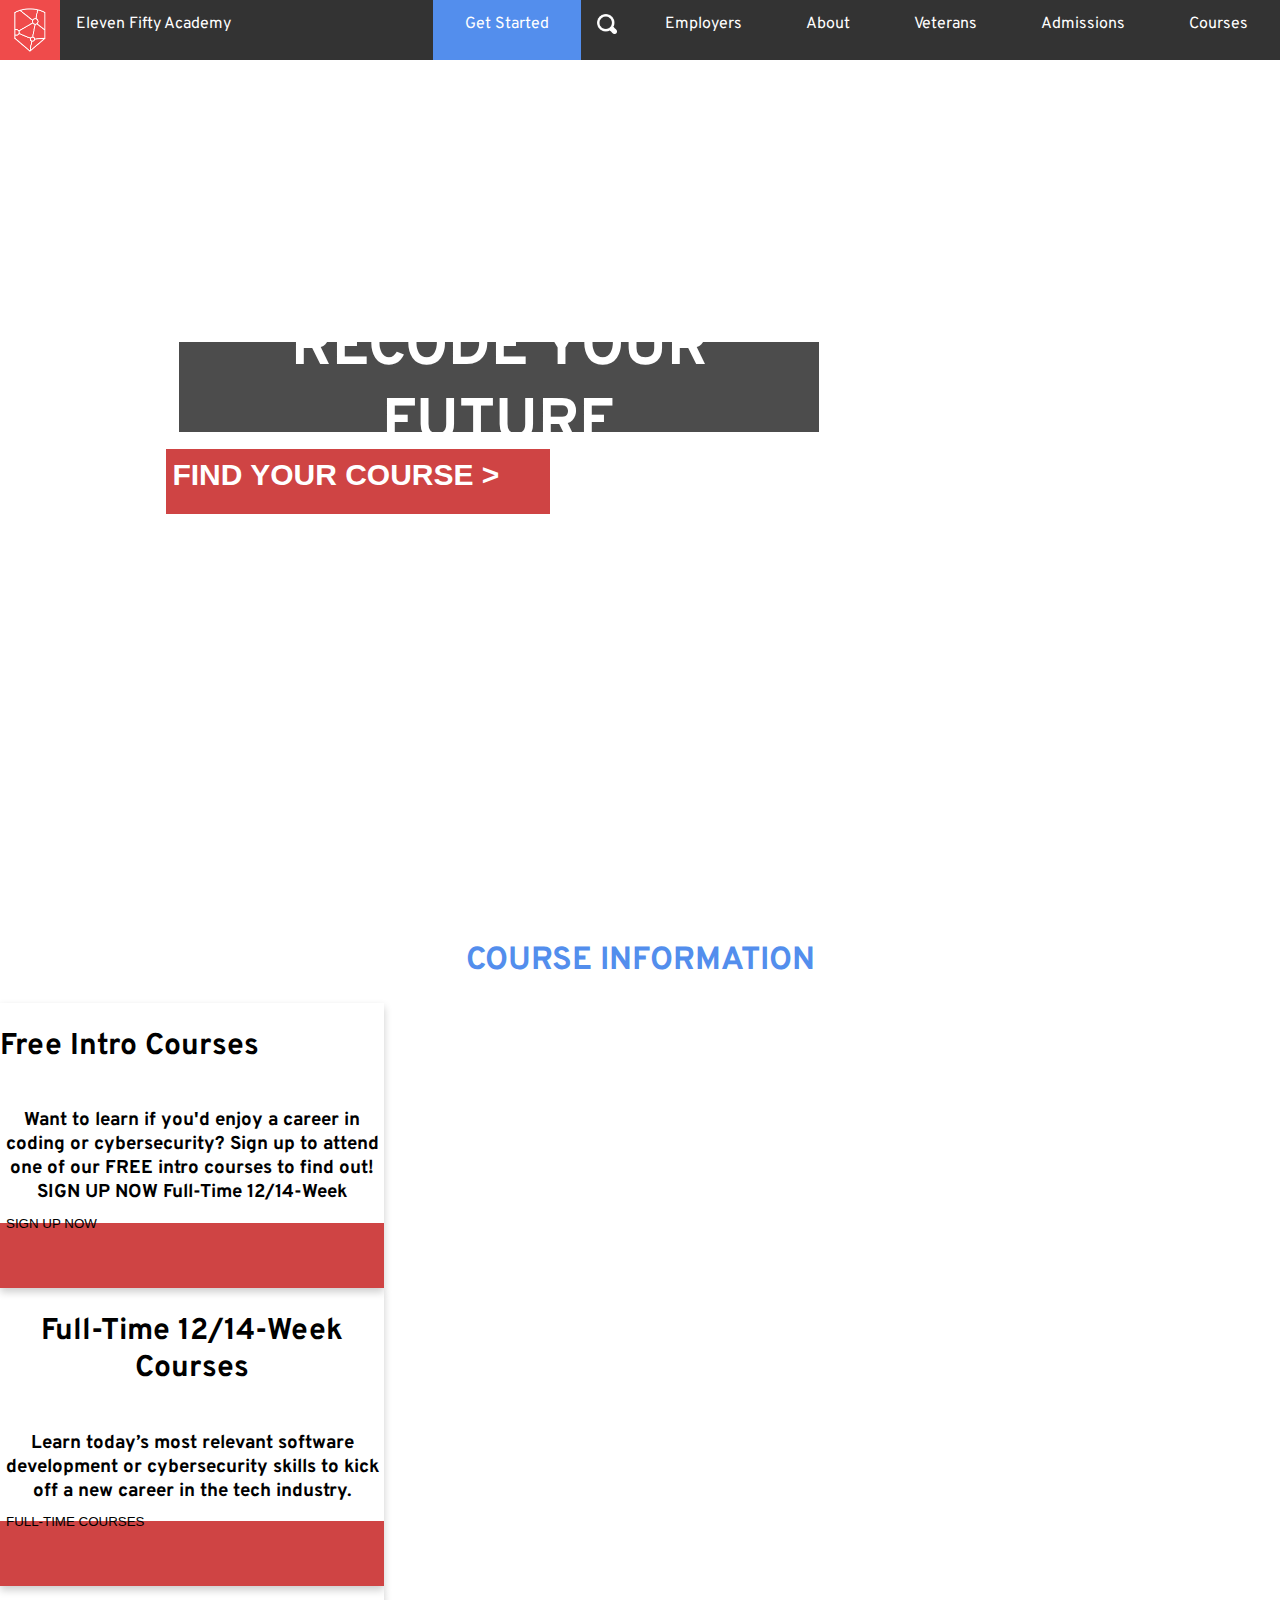
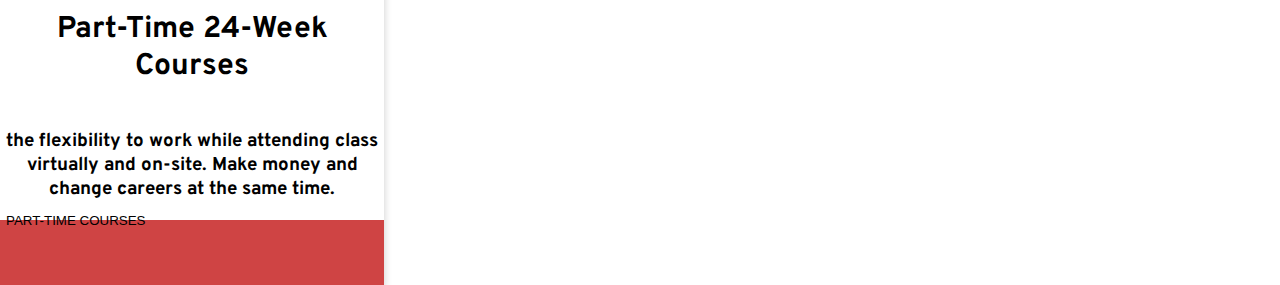
==== index.html @ eada4ab7 "static-layout" ====
<!DOCTYPE html>
<html lang="en">

<head>
    <meta charset="UTF-8">
    <meta name="viewport" content="width=device-width, initial-scale=1.0">
    <meta http-equiv="X-UA-Compatible" content="ie=edge">
    <link rel='stylesheet' type="text/css" href="staticProject.css">
    <link
        href="https://fonts.googleapis.com/css?family=Barlow:400,600,600i|Belleza|Crimson+Text:400,600|Overpass:400,400i,600,600i,700,700i,800,900"
        rel="stylesheet">
    <title>Indy Nonprofit Coding Bootcamp</title>
</head>

<body>
    <div>
        <div>

            <nav>
                <ul>
                    <li class='imageLi'><img id='image' src='assets /efa.png'></li>
                    <li class='efa'>Eleven Fifty Academy</li>
                    <li class='hover'><a href="https://elevenfifty.org/courses/">Courses</a></li>
                    <li class='hover'><a href="https://elevenfifty.org/admissions/">Admissions</a></li>
                    <li class='hover'><a href="https://elevenfifty.org/veterans/">Veterans</a></li>
                    <li class='hover'><a href="https://elevenfifty.org/about/">About</a></li>
                    <li class='hover'><a href="https://elevenfifty.org/partners/">Employers</a></li>
                    <li class='hover'><img src='./assets /magnifying-glass-icon-png-14-original.png' height="20pxxpx"
                            width="20px" style="color: white"></li>
                    <li class='hover' id='getStarted'><a href="https://elevenfifty.org/get-started/">Get Started</a>
                    </li>
                </ul>
            </nav>
        </div>
        <div id = 'fullScreen'>
            <video id='efaVideo' loop="" muted="" autoplay=""
                poster="https://elevenfifty.org/wp-content/themes/elevenfiftyacademy/assets/video/mobile.jpg"
                class="fullscreen-bg__video">
                <source src="https://elevenfifty.org/wp-content/themes/elevenfiftyacademy/assets/video/EFA-home.webm"
                    type="video/webm">
                <!-- <source src="https://elevenfifty.org/wp-content/themes/elevenfiftyacademy/assets/video/EFA-home.mp4" type="video/mp4"> -->
                <!-- <source src="https://elevenfifty.org/wp-content/themes/elevenfiftyacademy/assets/video/EFA-home.ogv" type="video/ogg"> -->
            </video>
            <!-- <source src="https://elevenfifty.org/wp-content/themes/elevenfiftyacademy/assets/video/EFA-home.webm" type="video/webm"> -->
        <div id= videoText>
                        <div class='recode' id='recode'>
                            <h1 style=font-size:60px>RECODE YOUR FUTURE</h1style>
                        </div>
            
                        <div id='findCourse'>
                            <button>
                                <h2 class='h2'style=font-size:30px>FIND YOUR COURSE  ></h2>
                            </button>
                        </div>
                    
            
                    <div id=lifeSux>
                        <img src='assets /down-arrowhead-in-a-circle.svg' class="filter-white" />
                    </div>
                
            </div>
        </div>


    </div>
    </div>

    <br>

    <div class='backgroundCards'>
        <div>
            <h1 class="courseInfo">COURSE INFORMATION</h1>
        </div>

        <div class='box1'>
            <h2 style=font-size:30px>Free Intro Courses</h2>
            
            <h3> Want to learn if you'd enjoy a career in coding or cybersecurity? Sign up to attend one of our FREE
                intro courses to find out! SIGN UP NOW Full-Time 12/14-Week </h3>
                <button class='cardButton'>SIGN UP NOW</button>
        </div>

        <div class='box2'>
                <H2 style=font-size:30px>Full-Time 12/14-Week Courses</H2>
                    <h3>Learn today’s most relevant software development or cybersecurity skills to kick off a new career in the
                    tech industry.</h3>
                <button class='cardButton'>FULL-TIME COURSES</button>
           
        </div>

        <div class='box3'>
            <h2 style=font-size:30px> Part-Time 24-Week Courses</h2>
            <h3>the flexibility to work while attending class virtually and on-site. Make money and change careers at
                the same time.</h3>
            <button class='cardButton'>PART-TIME COURSES</button>
        </div>
    </div>
</body>

</html>
---- staticProject.css ----
body {
font-family: 'Overpass';
margin: 0;
}

nav {
/* top: -8px; */
/* left: -8px; */
color: darkgrey;
height: 60px;
width: 100vw;
position: fixed;
z-index: 3;
}

ul {
list-style-type: none;
margin: 0;
padding: 0;
overflow: hidden;
background-color: #333;
position: relative;
height: 60px;
text-align: right;
background-position: 100%;
padding-right: 0px;
}

#image {
height: 60px;
padding: 0
}

.imageLi {
width: 60px;
float: left;
}

.efa{
display: block;
color: white;
text-align: center;
text-decoration: none;
float: left;
padding: 14px 16px;
height: 100px
}

.hover {
display: block;
color: white;
text-align: center;
text-decoration: none;
float: left;
padding: 14px 16px;
height: 50px
}

li :nth-child() {
display: block;
color: white;
text-align: center;
padding: 14px 16px;
text-decoration: none;
}

li :nth-child() {
display: block;
color: white;
text-align: center;
padding: 14px 16px;
text-decoration: none;
}

li :nth-child() {
display: block;
color: white;
text-align: center;
padding: 14px 16px;
text-decoration: none;
}

li :nth-child() {
display: block;
color: white;
text-align: center;
padding: 14px 16px;
text-decoration: none;
}

li :nth-child() {
display: block;
color: white;
text-align: center;
padding: 14px 16px;
text-decoration: none;
padding: 14px 16px
}

li :nth-child() {
height: 40px;
width: 20px;
}

li :nth-child() {
display: block;
color: white;
text-align: center;
padding: 14px 16px;
text-decoration: none;
}

a:link {
color: white;
background-color: transparent;
text-decoration: none;
padding: 14px 16px
}

a:visited {
color: white;
background-color: transparent;
text-decoration: none;
}

.hover:hover {
background-color: #111;
text-decoration: none;
padding: 14px 16px
}

.hover {
float: right;
}

a:active {
color: white;
background-color: #111;
text-decoration: none;
}

video {
position: relative;
top: 50px;
/* bottom: 0; */
width: 100%;
height: 100%;
z-index: -3;
}



#getStarted { 
float: right;
background-color: #538eed;
text-align: center;
}

#getStarted:hover {
background-color: lightblue;
}

.recode {
color: white;
background-color: #1f1f1f;
background: rgba(0, 0, 0, 0.7);
left: 175px;
top: 0px;
position: relative; 
background-origin: content-box ;
width: 50%;
text-align: center;
z-index: 2;
}

button{
background-color: #cf4444;
position: relative;
text-align: center;
height: 65px;
display: flex;
line-height: 0px;
width: 400px;
border: #cf4444;
}
#findCourse{
position: absolute;  
top: 50%;  
left: 13%;
display: flex;
align-items: center;
justify-content: center;
z-index: 3;
border: none;
width: 30%;
height: 7vh;
}

#recode{
position: absolute;  
top: 38%;  
left: 14%;
/*margin: auto;*/ 
display: flex;
align-items: center;
justify-content: center;
z-index: 3;
width: 50%;
height:10%; 
}
.h2{
color: white;
}
.filter-white{
filter: invert(100%);
}
#efaVideo{
width: 100vw; 
height: auto;
object-fit: cover;
left: 0px;
top: 0px;
z-index: 1;
}
#fullScreen{
width:100%;
min-height: 100%; 
/* Set the height to match that of the viewport. */
height: 100vh;
width: auto;
padding:0;
margin: 0;
position: relative;
}

.box1{
box-shadow: 0 4px 8px 0 rgba(0,0,0,0.2);
transition: 0.3s;
text-align: center;
display: inline-block;
width: 30%;
justify-content: space-between;
display: flex;
   flex-wrap: wrap;
   justify-content: space-between;
   flex: 0 1 24%;
}

.box1:hover {
box-shadow: 0 8px 16px 0 rgba(0,0,0,0.2);
}

.box2{
box-shadow: 0 4px 8px 0 rgba(0,0,0,0.2);
transition: 0.3s;
text-align: center;
display: inline-block;
width: 30%;
justify-content: space-between;
display: flex;
   flex-wrap: wrap;
   justify-content: space-between;
   flex: 0 1 24%;
}
.box2:hover {
box-shadow: 0 8px 16px 0 rgba(0,0,0,0.2);

}
.box3{
box-shadow: 0 4px 8px 0 rgba(0,0,0,0.2);
transition: 0.3s;
text-align: center;
display: inline-block;
width: 30%;
justify-content: space-between;
display: flex;
   flex-wrap: wrap;
   justify-content: space-between;
   flex: 0 1 24%;

}
.box3:hover {
box-shadow: 0 8px 16px 0 rgba(0,0,0,0.2);
}
.cardButton{

}

.courseInfo{
text-align: center;
color: #538eed;
}
.backgroundCards{
background-color: ;

}
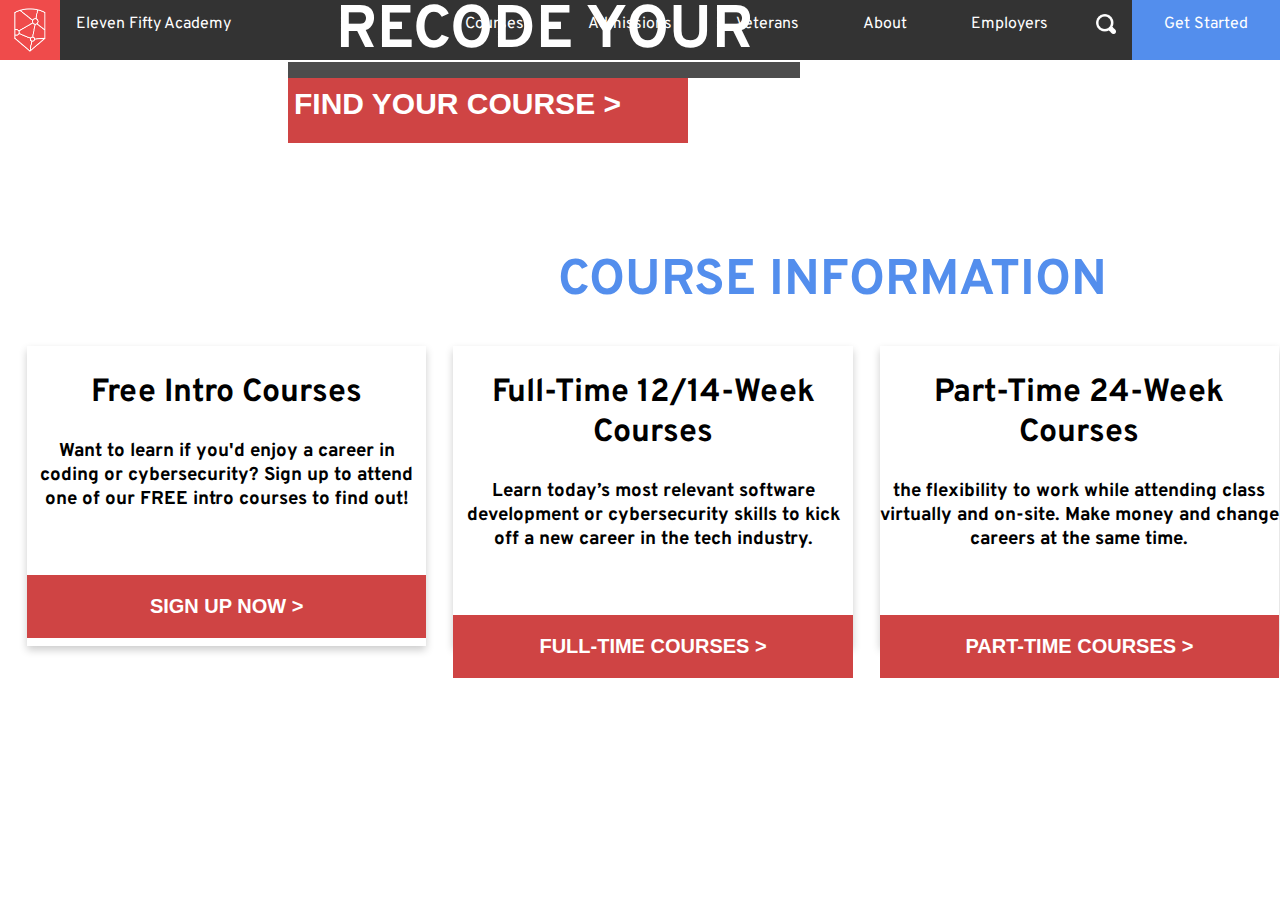
==== commit dac0875a: "static-layout" ====
--- a/index.html
+++ b/index.html
@@ -10,6 +10,7 @@
         href="https://fonts.googleapis.com/css?family=Barlow:400,600,600i|Belleza|Crimson+Text:400,600|Overpass:400,400i,600,600i,700,700i,800,900"
         rel="stylesheet">
     <title>Indy Nonprofit Coding Bootcamp</title>
+
 </head>
 
 <body>
@@ -20,45 +21,49 @@
                 <ul>
                     <li class='imageLi'><img id='image' src='assets /efa.png'></li>
                     <li class='efa'>Eleven Fifty Academy</li>
-                    <li class='hover'><a href="https://elevenfifty.org/courses/">Courses</a></li>
-                    <li class='hover'><a href="https://elevenfifty.org/admissions/">Admissions</a></li>
-                    <li class='hover'><a href="https://elevenfifty.org/veterans/">Veterans</a></li>
-                    <li class='hover'><a href="https://elevenfifty.org/about/">About</a></li>
-                    <li class='hover'><a href="https://elevenfifty.org/partners/">Employers</a></li>
-                    <li class='hover'><img src='./assets /magnifying-glass-icon-png-14-original.png' height="20pxxpx"
-                            width="20px" style="color: white"></li>
+
                     <li class='hover' id='getStarted'><a href="https://elevenfifty.org/get-started/">Get Started</a>
                     </li>
+                    <li class='hover'><img src='./assets /magnifying-glass-icon-png-14-original.png' height="20px"
+                            width="20px" style="color: white"></li>
+                    <li class='hover'><a href="https://elevenfifty.org/partners/">Employers</a></li>
+                    <li class='hover'><a href="https://elevenfifty.org/about/">About</a></li>
+                    <li class='hover'><a href="https://elevenfifty.org/veterans/">Veterans</a></li>
+                    <li class='hover'><a href="https://elevenfifty.org/admissions/">Admissions</a></li>
+                    <li class='hover'><a href="https://elevenfifty.org/courses/">Courses</a></li>
                 </ul>
             </nav>
         </div>
-        <div id = 'fullScreen'>
-            <video id='efaVideo' loop="" muted="" autoplay=""
-                poster="https://elevenfifty.org/wp-content/themes/elevenfiftyacademy/assets/video/mobile.jpg"
-                class="fullscreen-bg__video">
-                <source src="https://elevenfifty.org/wp-content/themes/elevenfiftyacademy/assets/video/EFA-home.webm"
-                    type="video/webm">
-                <!-- <source src="https://elevenfifty.org/wp-content/themes/elevenfiftyacademy/assets/video/EFA-home.mp4" type="video/mp4"> -->
-                <!-- <source src="https://elevenfifty.org/wp-content/themes/elevenfiftyacademy/assets/video/EFA-home.ogv" type="video/ogg"> -->
-            </video>
+        <div id='fullScreen'>
+            <div id="video-container">
+
+                <video id='efaVideo' loop="" muted="" autoplay=""
+                    poster="https://elevenfifty.org/wp-content/themes/elevenfiftyacademy/assets/video/mobile.jpg"
+                    class="fullscreen-bg__video">
+                    <source
+                        src="https://elevenfifty.org/wp-content/themes/elevenfiftyacademy/assets/video/EFA-home.webm"
+                        type="video/webm">
+                    <!-- <source src="https://elevenfifty.org/wp-content/themes/elevenfiftyacademy/assets/video/EFA-home.mp4" type="video/mp4"> -->
+                    <!-- <source src="https://elevenfifty.org/wp-content/themes/elevenfiftyacademy/assets/video/EFA-home.ogv" type="video/ogg"> -->
+                </video>
+            </div>
             <!-- <source src="https://elevenfifty.org/wp-content/themes/elevenfiftyacademy/assets/video/EFA-home.webm" type="video/webm"> -->
-        <div id= videoText>
-                        <div class='recode' id='recode'>
-                            <h1 style=font-size:60px>RECODE YOUR FUTURE</h1style>
-                        </div>
-            
-                        <div id='findCourse'>
-                            <button>
-                                <h2 class='h2'style=font-size:30px>FIND YOUR COURSE  ></h2>
-                            </button>
-                        </div>
-                    
-            
-                    <div id=lifeSux>
-                        <img src='assets /down-arrowhead-in-a-circle.svg' class="filter-white" />
-                    </div>
-                
+            <div id=videoText>
+                <div class='recode' id='recode'>
+                    <h1 style=font-size:60px>RECODE YOUR FUTURE</h1style>
+                </div>
+
+                <div id='findCourse'>
+                    <button>
+                        <h2 class='h2' style=font-size:30px>FIND YOUR COURSE ></h2>
+                    </button>
+                </div>
             </div>
+
+            <!-- <div id=arrowSvg>
+                <img  src='assets /down-arrowhead-in-a-circle.svg'/>
+                class="filter-white"
+            </div> -->
         </div>
 
 
@@ -66,35 +71,41 @@
     </div>
 
     <br>
+    <br><br>
 
-    <div class='backgroundCards'>
+    <div class='courseSection'>
         <div>
-            <h1 class="courseInfo">COURSE INFORMATION</h1>
+            <h1 style=font-size:50px id="courseInfo">COURSE INFORMATION</h1>
         </div>
+        <div class="backgroundCards">
 
-        <div class='box1'>
-            <h2 style=font-size:30px>Free Intro Courses</h2>
-            
-            <h3> Want to learn if you'd enjoy a career in coding or cybersecurity? Sign up to attend one of our FREE
-                intro courses to find out! SIGN UP NOW Full-Time 12/14-Week </h3>
-                <button class='cardButton'>SIGN UP NOW</button>
-        </div>
+            <div class='box1'>
+                <h2 class='text' style=font-size:200%>Free Intro Courses</h2>
 
-        <div class='box2'>
-                <H2 style=font-size:30px>Full-Time 12/14-Week Courses</H2>
-                    <h3>Learn today’s most relevant software development or cybersecurity skills to kick off a new career in the
-                    tech industry.</h3>
-                <button class='cardButton'>FULL-TIME COURSES</button>
-           
-        </div>
+                <h3> Want to learn if you'd enjoy a career in coding or cybersecurity? Sign up to attend one of our FREE
+                    intro courses to find out!</h3>
+                <button class='cardButton'style=font-size:125% ><b>SIGN UP NOW ></b></button>
+            </div>
 
-        <div class='box3'>
-            <h2 style=font-size:30px> Part-Time 24-Week Courses</h2>
-            <h3>the flexibility to work while attending class virtually and on-site. Make money and change careers at
-                the same time.</h3>
-            <button class='cardButton'>PART-TIME COURSES</button>
+            <div class='box1'>
+                <H2 class='text' style=font-size:200%>Full-Time 12/14-Week Courses</H2>
+                <h3>Learn today’s most relevant software development or cybersecurity skills to kick off a new career in
+                    the tech industry.</h3>
+                <button class='cardButton' style=font-size:125% ><b>FULL-TIME COURSES ></b></button>
+
+            </div>
+
+            <div class='box1'>
+                <h2 class='text' style=font-size:200%> Part-Time 24-Week Courses</h2>
+                <h3>the flexibility to work while attending class virtually and on-site. Make money and change careers
+                    at the same time.</h3>
+                <button class='cardButton' style=font-size:125% ><b>PART-TIME COURSES ></b></button>
+            </div>
         </div>
     </div>
+    <br><br><br><br><br><br><br><br>
+
+
 </body>
 
-</html>+</html>
--- a/staticProject.css
+++ b/staticProject.css
@@ -4,8 +4,6 @@
 }
 
 nav {
-/* top: -8px; */
-/* left: -8px; */
 color: darkgrey;
 height: 60px;
 width: 100vw;
@@ -147,13 +145,33 @@
 height: 100%;
 z-index: -3;
 }
-
+#videoContainer{
+    width: 50%;
+    height: 50%;
+}
+
+#arrowSvg{
+z-index: 0;
+position: absolute; 
+position: fixed; /* Sit on top of the page content */
+  display: none; /* Hidden by default */
+  width: 100%; /* Full width (cover the whole page) */
+  height: 100%; /* Full height (cover the whole page) */
+  top: 0;
+  left: 0;
+  right: 0;
+  bottom: 0;
+  background-color: rgba(0,0,0,0.5); /* Black background with opacity */
+  z-index: 2; /* Specify a stack order in case you're using a different order for other elements */
+  cursor: pointer;
+
+}
 
 
 #getStarted { 
-float: right;
+float:right; 
 background-color: #538eed;
-text-align: center;
+text-align: center; 
 }
 
 #getStarted:hover {
@@ -164,13 +182,24 @@
 color: white;
 background-color: #1f1f1f;
 background: rgba(0, 0, 0, 0.7);
-left: 175px;
-top: 0px;
-position: relative; 
+left: 0%;
+top: 0%;
 background-origin: content-box ;
 width: 50%;
 text-align: center;
-z-index: 2;
+z-index: 3;
+}
+
+#recode{
+position: absolute;  
+top: 40%;  
+left: 22.5%;
+display: flex;
+align-items: center;
+justify-content: center;
+z-index: 3;
+width: 40%;
+height:10%; 
 }
 
 button{
@@ -186,27 +215,11 @@
 #findCourse{
 position: absolute;  
 top: 50%;  
-left: 13%;
-display: flex;
-align-items: center;
-justify-content: center;
+left: 22.5%;
 z-index: 3;
 border: none;
-width: 30%;
+width: 40%;
 height: 7vh;
-}
-
-#recode{
-position: absolute;  
-top: 38%;  
-left: 14%;
-/*margin: auto;*/ 
-display: flex;
-align-items: center;
-justify-content: center;
-z-index: 3;
-width: 50%;
-height:10%; 
 }
 .h2{
 color: white;
@@ -222,14 +235,12 @@
 top: 0px;
 z-index: 1;
 }
+
 #fullScreen{
 width:100%;
-min-height: 100%; 
+height: 1000px;
 /* Set the height to match that of the viewport. */
-height: 100vh;
-width: auto;
-padding:0;
-margin: 0;
+height: 0%;
 position: relative;
 }
 
@@ -237,60 +248,53 @@
 box-shadow: 0 4px 8px 0 rgba(0,0,0,0.2);
 transition: 0.3s;
 text-align: center;
-display: inline-block;
-width: 30%;
-justify-content: space-between;
+justify-content: center;
+align-items: baseline; 
+flex: 0 1 24%; 
+align-items: center;
+margin-left: 3vh ;
+float: left;
+text-align: center;
+background-size: contain;
+width: 300px;
+height: 300px;
+z-index: 6;
+}
+
+.box1:hover {
+box-shadow: 0 8px 16px 0 rgba(121, 98, 98, 0.2);
+color: black ;
+}
+.cardButton{
+position: relative;  
+top: 50%;  
+left: 13%;
 display: flex;
-   flex-wrap: wrap;
-   justify-content: space-between;
-   flex: 0 1 24%;
-}
-
-.box1:hover {
-box-shadow: 0 8px 16px 0 rgba(0,0,0,0.2);
-}
-
-.box2{
-box-shadow: 0 4px 8px 0 rgba(0,0,0,0.2);
-transition: 0.3s;
-text-align: center;
-display: inline-block;
-width: 30%;
-justify-content: space-between;
+align-items: center; 
+justify-content: center; 
+z-index: 3;
+border: none;
+width: 40%;
+height: 7vh;
+color: white;
+top: 15%;
+width: 100%;
+left: 0%;
+
+}
+
+#courseInfo{
+color: #538eed;
+font-weight: bolder;
+text-align: center;
+}
+.backgroundCards{
 display: flex;
-   flex-wrap: wrap;
-   justify-content: space-between;
-   flex: 0 1 24%;
-}
-.box2:hover {
-box-shadow: 0 8px 16px 0 rgba(0,0,0,0.2);
-
-}
-.box3{
-box-shadow: 0 4px 8px 0 rgba(0,0,0,0.2);
-transition: 0.3s;
-text-align: center;
-display: inline-block;
-width: 30%;
-justify-content: space-between;
-display: flex;
-   flex-wrap: wrap;
-   justify-content: space-between;
-   flex: 0 1 24%;
-
-}
-.box3:hover {
-box-shadow: 0 8px 16px 0 rgba(0,0,0,0.2);
-}
-.cardButton{
-
-}
-
-.courseInfo{
-text-align: center;
-color: #538eed;
-}
-.backgroundCards{
-background-color: ;
-
-}
+flex-direction: row;
+align-content: space-evenly;
+}
+
+.courseSection {
+position: relative;
+width: 130%;
+}
